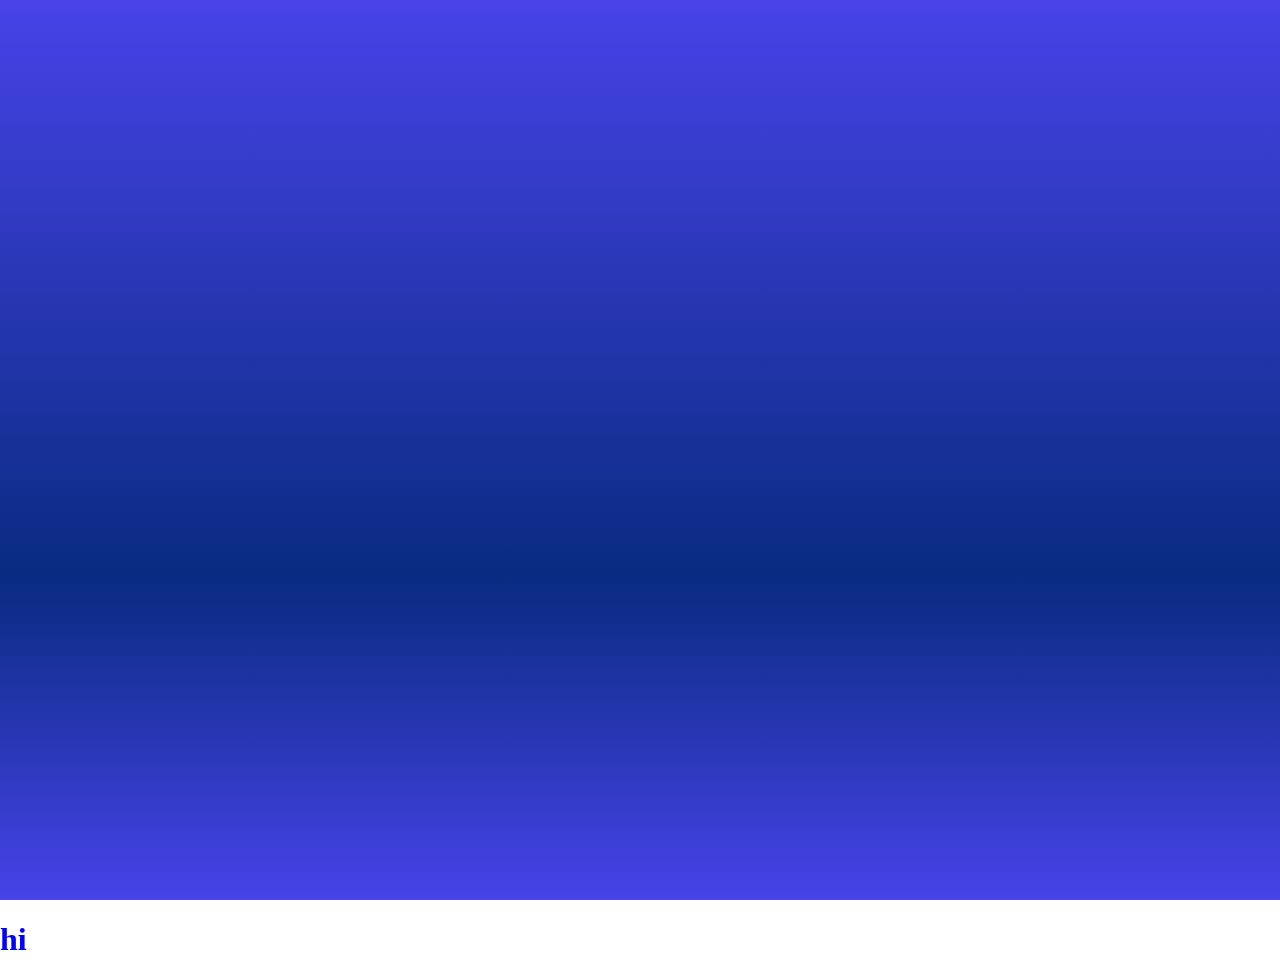
==== index.html @ 35ce1a93 "first page background and favicon" ====
<!DOCTYPE html>
<html>
  <head>
    <meta charset="utf-8">
    <meta name="viewport" content="width=device-width, initial-scale=1, shrink-to-fit=no">
    <title>Brad Wilkinson</title>
    <link rel="icon" type="image/png" sizes="32x32" href="./favicon-32x32.png">
    <link rel='stylesheet' type='text/css' href='./main.css'>
  </head>
  <body>
    <div id='splash'>
      <div id='nav'>
      </div>
    </div>
    <div>
    <h1>hi</h1>
    </div>
  </body>
</html>
---- main.css ----
html,
body {
  margin: 0;
}

h1 {
  color: blue;
}

#splash {
  background: rgb(71,67,232);
  background: linear-gradient(0deg, rgba(71,67,232,1) 0%, rgba(9,43,129,1) 36%, rgba(71,67,232,1) 100%);
  height: 100vh;
  width: 100vw;
}
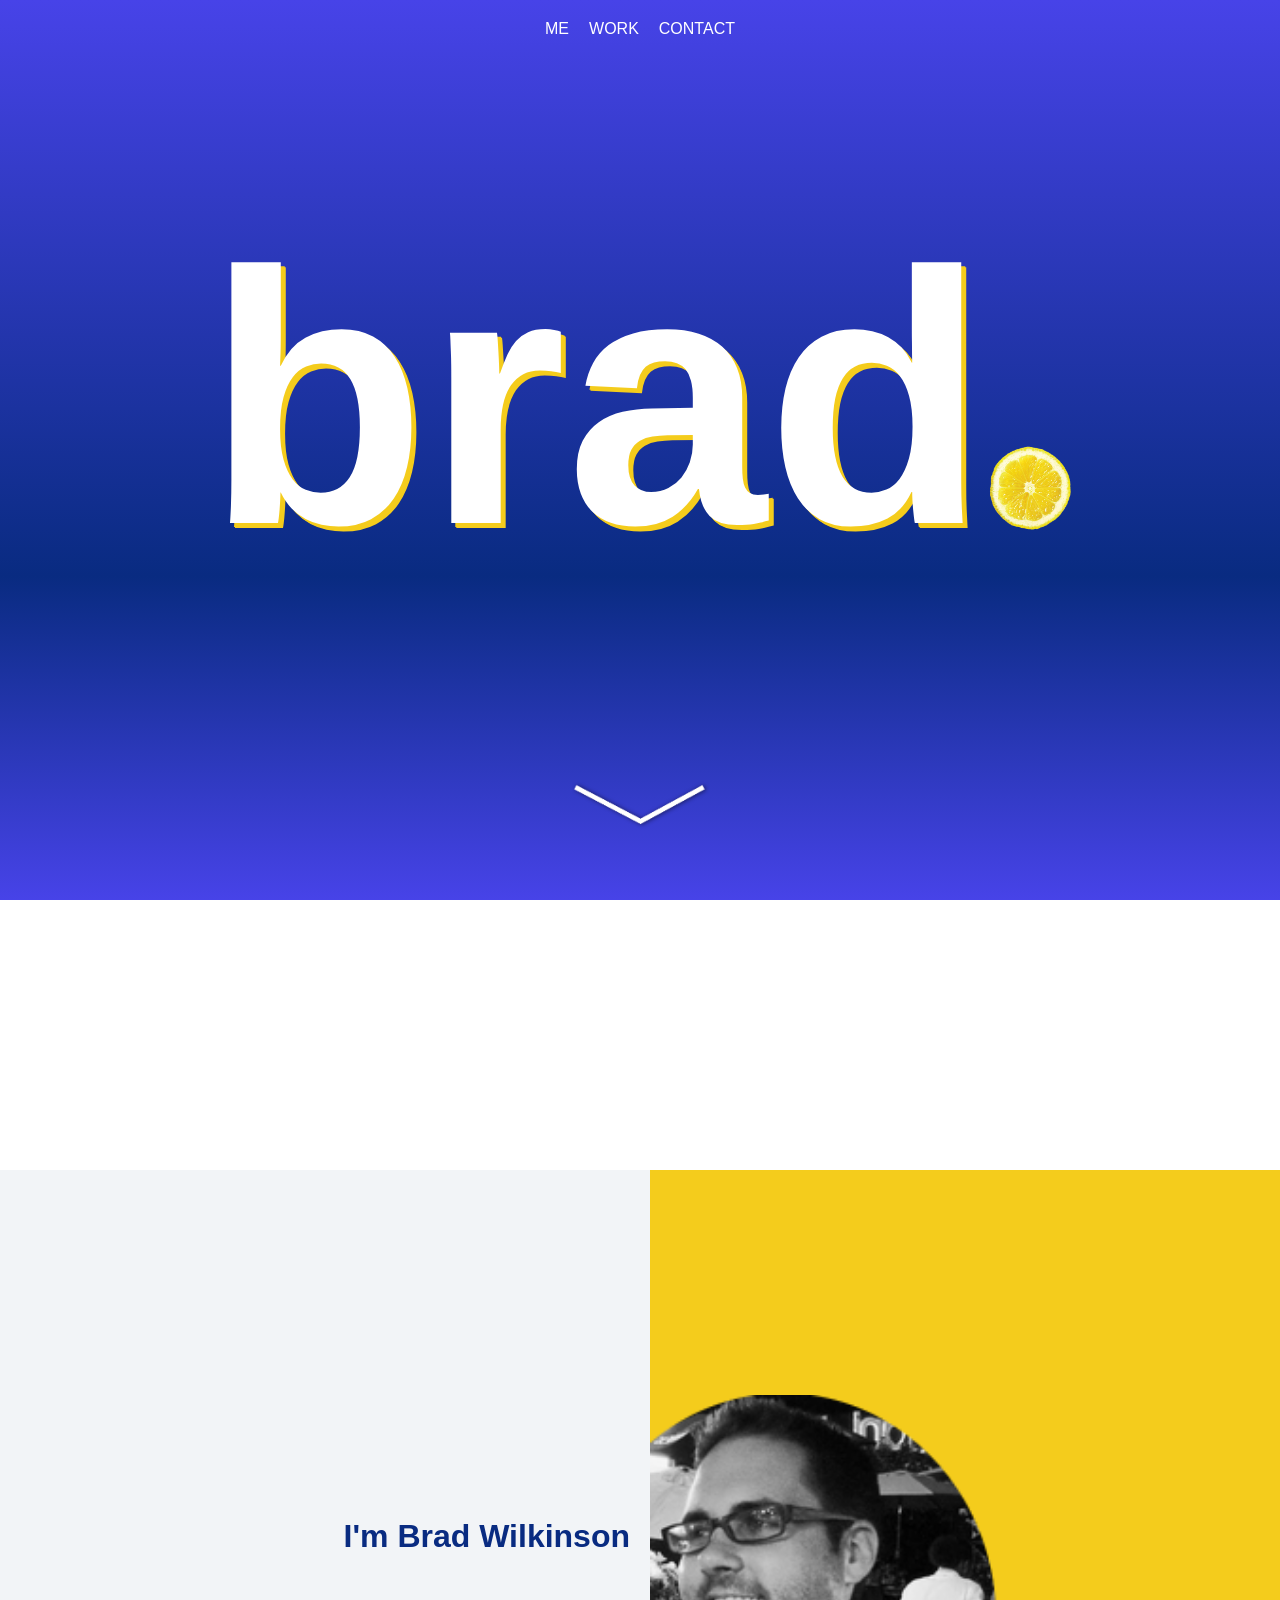
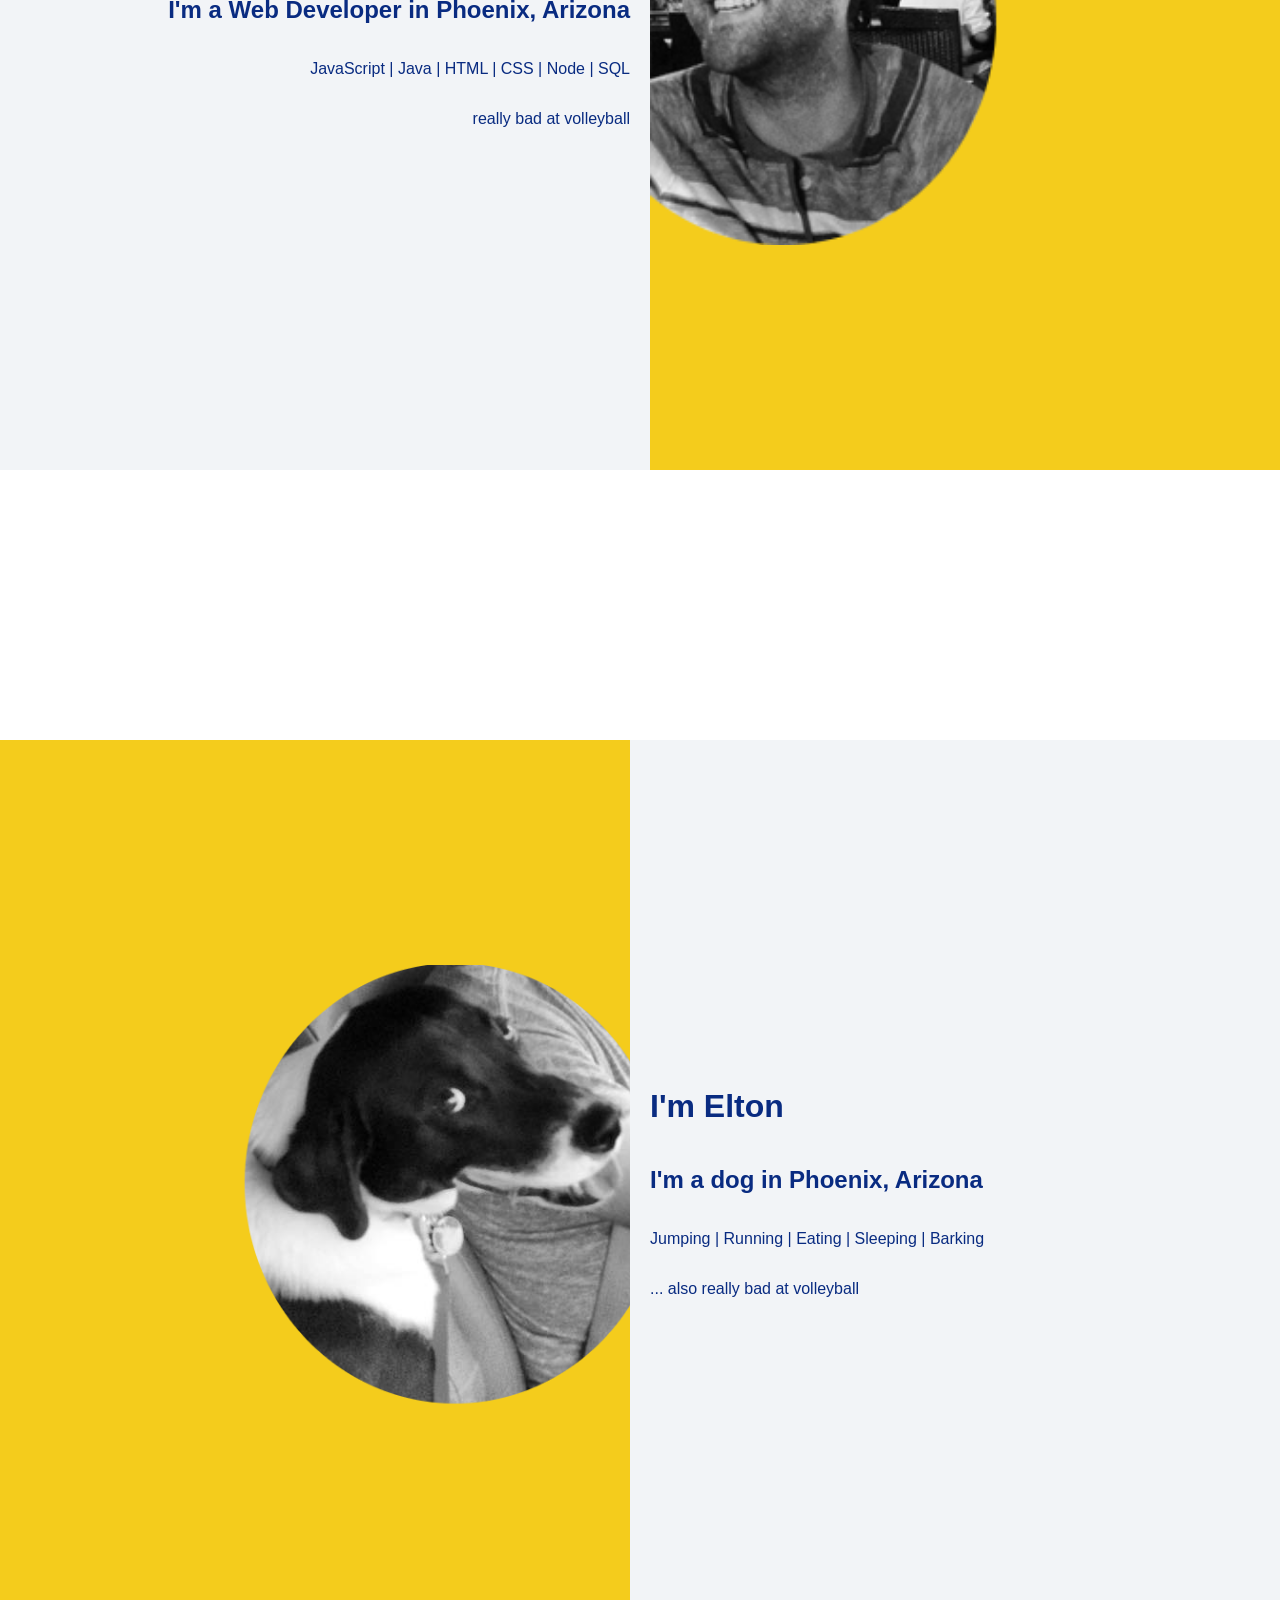
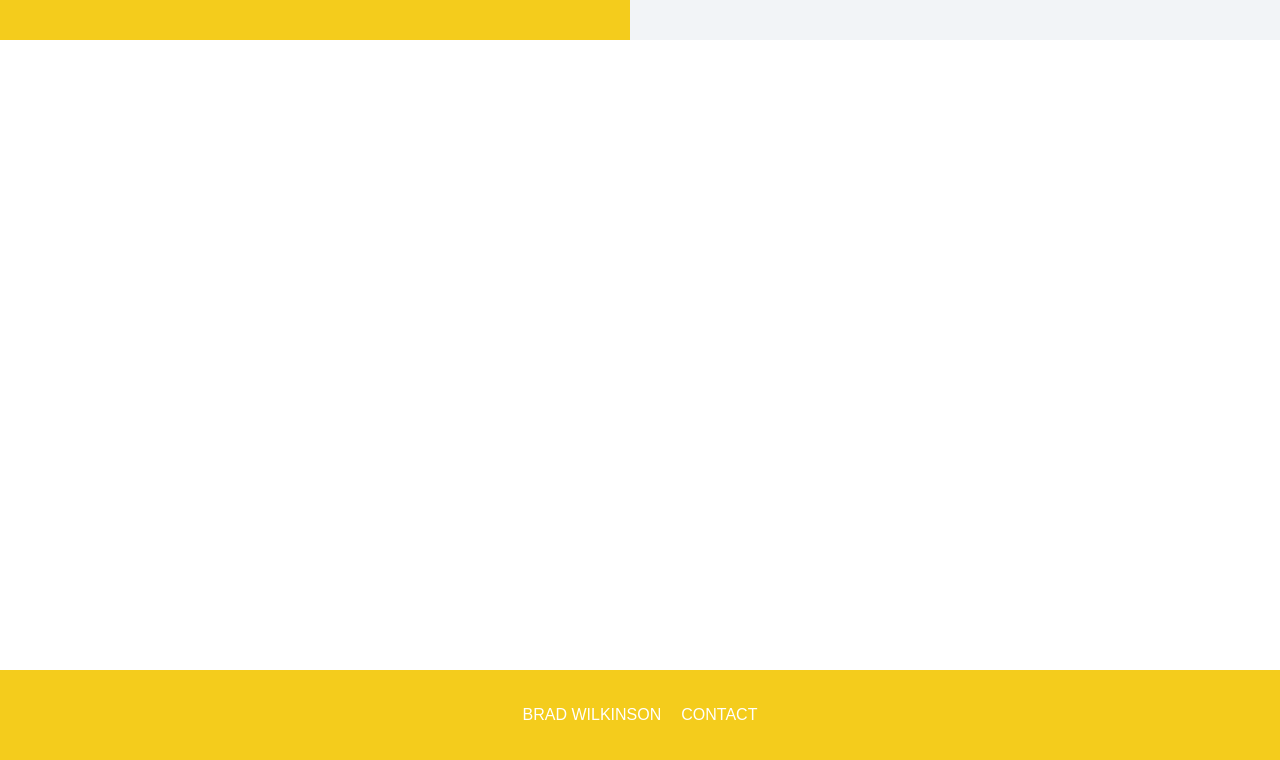
==== commit 3ba107ff: "work page added" ====
--- a/index.html
+++ b/index.html
@@ -10,10 +10,50 @@
   <body>
     <div id='splash'>
       <div id='nav'>
+        <a id='navME' href='./index.html'>ME</a>
+        <a id='navWORK' href='./index2.html'>WORK</a>
+        <a id='navCONTACT' href=''>CONTACT</a>
+      </div>
+      <div id='title'>
+        <h1 id='name'>brad<span><img id='period' src='lemon.png'></span></h1>
+      </div>
+      <div id='pointer'>
+        <img src='arrow.png'>
       </div>
     </div>
-    <div>
-    <h1>hi</h1>
+    <div id='para1'>
+    </div>
+    <div id='me'>
+      <div id='meLeft'>
+        <h1>I'm Brad Wilkinson</h1>
+        <h2>I'm a Web Developer in Phoenix, Arizona</h2>
+        <p>JavaScript | Java | HTML | CSS | Node | SQL</p>
+        <p>really bad at volleyball</p>
+      </div>
+      <div id='meRight'>
+        <img class='portrait' src='me.png'>
+      </div>
+    </div>
+    <div id='para'>
+    </div>
+    <div id='elton'>
+      <div id='eltonLeft'>
+        <img class='portrait' src='elton.png'>
+      </div>
+      <div id='eltonRight'>
+        <h1>I'm Elton</h1>
+        <h2>I'm a dog in Phoenix, Arizona</h2>
+        <p>Jumping | Running | Eating | Sleeping | Barking</p>
+        <p>... also really bad at volleyball</p>
+      </div>
+    </div>
+    <div id='beach'>
+      <div id='beachBack'>
+      </div>
+      <div id='beachFore'>
+        <a id='BRAD' href=''>BRAD WILKINSON</a>
+        <a id='CONTACT' href=''>CONTACT</a>
+      </div>
     </div>
   </body>
 </html>
--- a/main.css
+++ b/main.css
@@ -1,10 +1,6 @@
 html,
 body {
   margin: 0;
-}
-
-h1 {
-  color: blue;
 }
 
 #splash {
@@ -13,3 +9,144 @@
   height: 100vh;
   width: 100vw;
 }
+
+#nav {
+    display: flex;
+    justify-content: center;
+    padding-top: 20px;
+}
+
+a {
+  color: white;
+  text-decoration: none;
+  margin-left: 10px;
+  margin-right: 10px;
+  font-family: arial;
+}
+
+#title {
+  display: flex;
+  justify-content: center;
+  align-items: center;
+  height: 80vh;
+}
+
+#name {
+  color: white;
+  font-size: 40vh;
+  font-family: arial;
+  text-shadow: 4px 4px 0px #F4CC1C,
+              5px 5px 0px #F4CC1C;
+}
+
+#period {
+  height: 10vh;
+  margin-bottom: -10px;
+}
+
+#pointer {
+  height: 10vh;
+  display: flex;
+  justify-content: center;
+}
+
+#me {
+  display: flex;
+  flex-direction: row;
+}
+
+#meLeft {
+  height: 100vh;
+  width: 50vw;
+  background-color: #f2f4f7;
+  color: rgba(9,43,129,1);
+  display: flex;
+  justify-content: center;
+  align-items: flex-end;
+  flex-direction: column;
+  font-family: arial;
+  padding-right: 20px;
+}
+
+#meRight {
+  height: 100vh;
+  width: 50vw;
+  background-color: #F4CC1C;
+  display: flex;
+  align-items: center;
+  justify-content: flex-start;
+}
+
+#para {
+  height: 30vh;
+  width: 100vw;
+  background-image: url('camogli.jpg');
+  background-attachment: fixed;
+  background-position: center;
+  background-repeat: no-repeat;
+  background-size: cover;
+}
+
+#para1 {
+  height: 30vh;
+  width: 100vw;
+  background-image: url('waves.jpg');
+  background-attachment: fixed;
+  background-position: center;
+  background-repeat: no-repeat;
+  background-size: cover;
+}
+
+#elton {
+  display: flex;
+  flex-direction: row;
+}
+
+#eltonRight {
+  height: 100vh;
+  width: 50vw;
+  background-color: #f2f4f7;
+  color: rgba(9,43,129,1);
+  display: flex;
+  justify-content: center;
+  align-items: flex-start;
+  flex-direction: column;
+  font-family: arial;
+  padding-left: 20px;
+}
+
+#eltonLeft {
+  height: 100vh;
+  width: 50vw;
+  background-color: #F4CC1C;
+  display: flex;
+  align-items: center;
+  justify-content: flex-end;
+}
+
+#beach {
+  background-image: url('beach.jpg');
+  background-attachment: fixed;
+  background-position: center;
+  background-repeat: no-repeat;
+  background-size: cover;
+}
+
+#beachBack {
+  height: 70vh;
+}
+
+#beachFore {
+  display: flex;
+  justify-content: center;
+  align-items: center;
+  height: 10vh;
+  width: 100vw;
+  background-color: #F4CC1C;
+  color: white
+}
+
+.portrait {
+  height: 50vh;
+  width: auto;
+}
